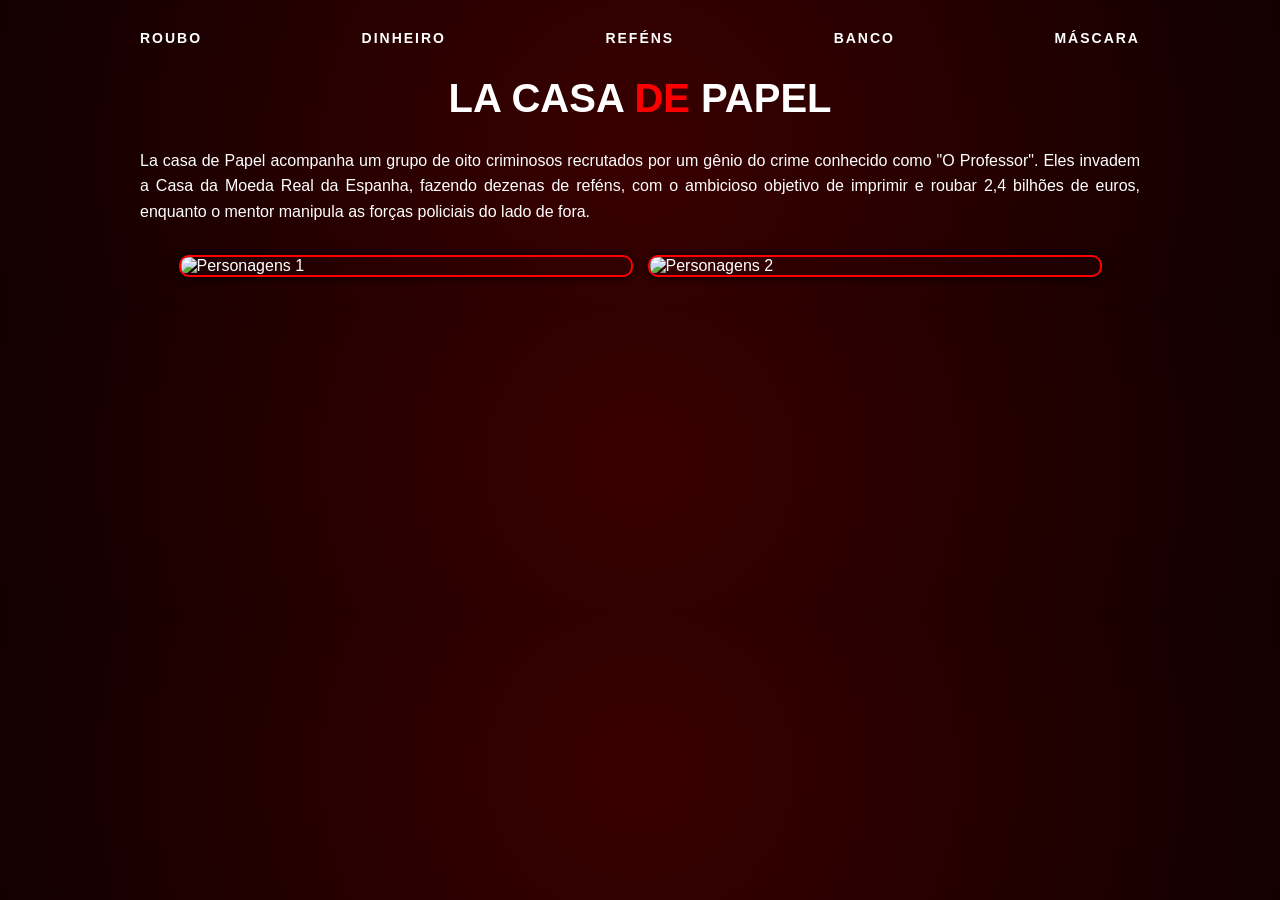
==== index.html @ f87d92d9 "ok" ====
<!DOCTYPE html>
<html lang="pt-br">
<head>
  <meta charset="UTF-8" />
  <meta name="viewport" content="width=device-width, initial-scale=1.0"/>
  <title>La Casa de Papel</title>
  <link rel="stylesheet" href="style.css"/>
</head>

<body>
  <div class="container">

    <!-- Título superior -->
    <div class="top-keywords">
      <span>ROUBO</span>
      <span>DINHEIRO</span>
      <span>REFÉNS</span>
      <span>BANCO</span>
      <span>MÁSCARA</span>
    </div>

    <!-- Logo -->
    <div class="logo">
      <h1>LA CASA <span>DE</span> PAPEL</h1>
    </div>

    <!-- Texto principal -->
    <div class="descricao">
      <p>
        La casa de Papel acompanha um grupo de oito criminosos recrutados por um gênio do crime conhecido como "O Professor".
        Eles invadem a Casa da Moeda Real da Espanha, fazendo dezenas de reféns, com o ambicioso objetivo de imprimir e roubar
        2,4 bilhões de euros, enquanto o mentor manipula as forças policiais do lado de fora.
      </p>
    </div>

    <!-- Imagens -->
    <div class="imagens">
      <img src="img/personagens1.jpg" alt="Personagens 1">
      <img src="img/personagens2.jpg" alt="Personagens 2">
    </div>

  </div>
</body>
</html>
---- style.css ----
body {
  margin: 0;
  font-family: Arial, Helvetica, sans-serif;
  background: radial-gradient(circle, #3a0000, #120000);
  color: white;
}

.container {
  width: 90%;
  max-width: 1000px;
  margin: auto;
  padding: 30px 0;
}

/* palavras do topo */
.top-keywords {
  display: flex;
  justify-content: space-between;
  flex-wrap: wrap;
  font-weight: bold;
  letter-spacing: 2px;
  font-size: 14px;
  margin-bottom: 30px;
}

/* logo */
.logo {
  text-align: center;
  margin-bottom: 20px;
}

.logo h1 {
  font-size: 40px;
  font-weight: 900;
}

.logo span {
  color: red;
}

/* descrição */
.descricao {
  text-align: justify;
  line-height: 1.6;
  font-size: 16px;
  margin: 20px 0;
}

/* imagens */
.imagens {
  display: flex;
  gap: 15px;
  justify-content: center;
  margin-top: 30px;
}

.imagens img {
  width: 45%;
  border-radius: 10px;
  border: 2px solid red;
  box-shadow: 0 0 10px black;
}
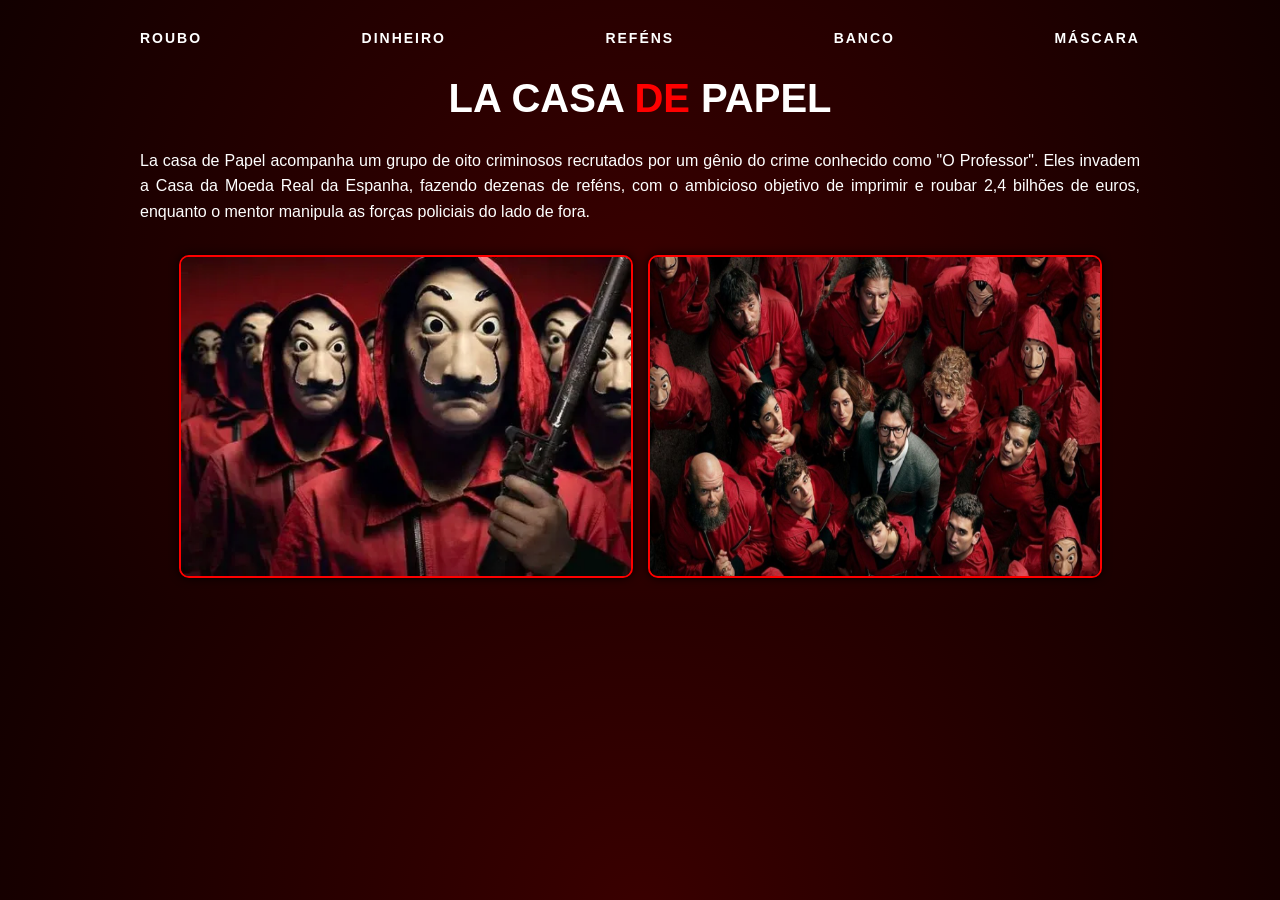
==== commit 1c1a0eda: "ok" ====
--- a/index.html
+++ b/index.html
@@ -35,8 +35,8 @@
 
     <!-- Imagens -->
     <div class="imagens">
-      <img src="img/personagens1.jpg" alt="Personagens 1">
-      <img src="img/personagens2.jpg" alt="Personagens 2">
+      <img src="D_NQ_NP_682260-MLB48874768689_012022-O (1).webp" alt="Personagens 1">
+      <img src="la_casa_de_papel_reprod.jpg" alt="Personagens 2">
     </div>
 
   </div>
--- a/style.css
+++ b/style.css
@@ -47,7 +47,7 @@
 }
 
 /* imagens */
-.imagens {
+.imagens { 
   display: flex;
   gap: 15px;
   justify-content: center;
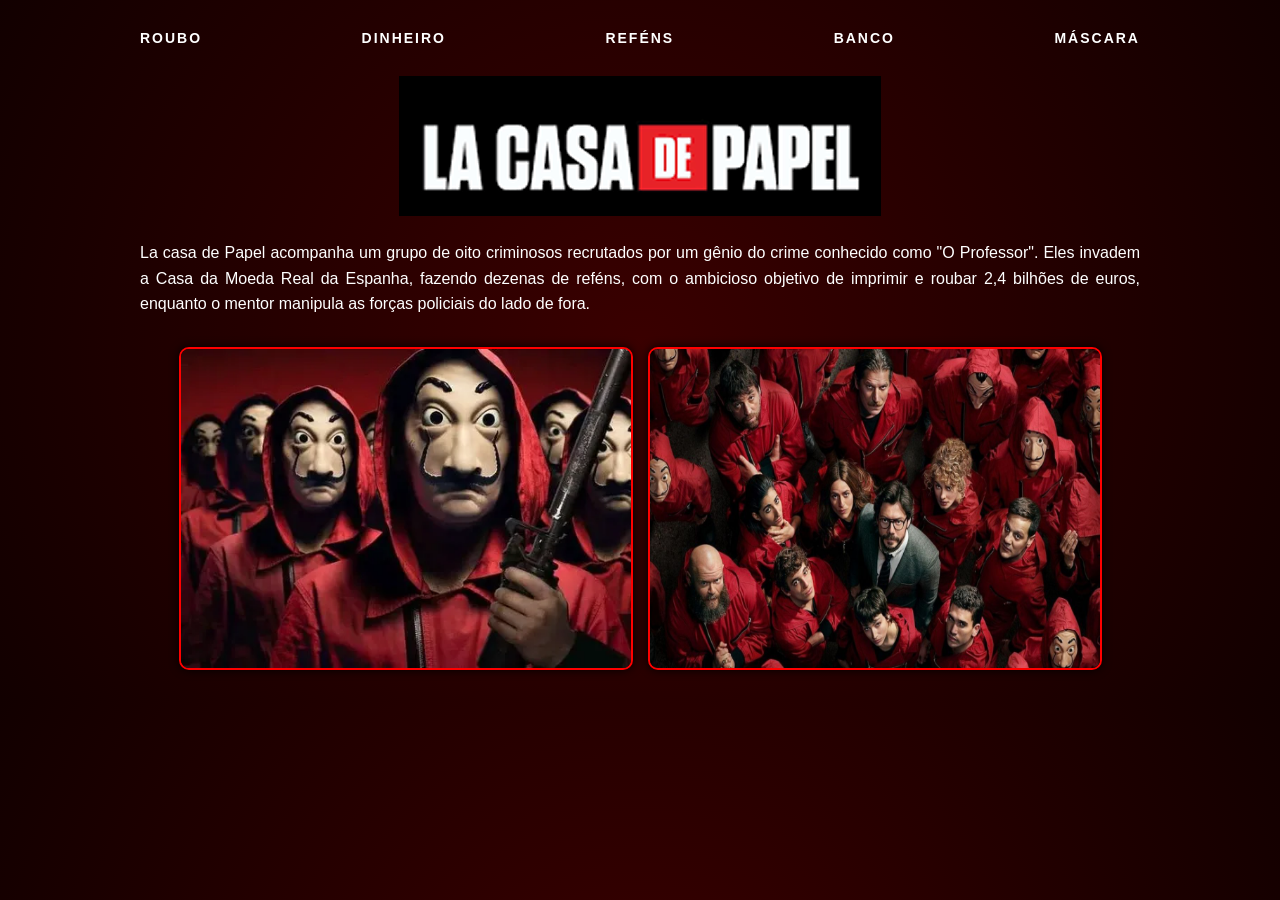
==== commit a5586292: "ok" ====
--- a/index.html
+++ b/index.html
@@ -3,7 +3,7 @@
 <head>
   <meta charset="UTF-8" />
   <meta name="viewport" content="width=device-width, initial-scale=1.0"/>
-  <title>La Casa de Papel</title>
+  <title><img src="kkijiujuijj" alt=""></title>
   <link rel="stylesheet" href="style.css"/>
 </head>
 
@@ -21,7 +21,7 @@
 
     <!-- Logo -->
     <div class="logo">
-      <h1>LA CASA <span>DE</span> PAPEL</h1>
+      <img src="image 4.png" alt="">
     </div>
 
     <!-- Texto principal -->
